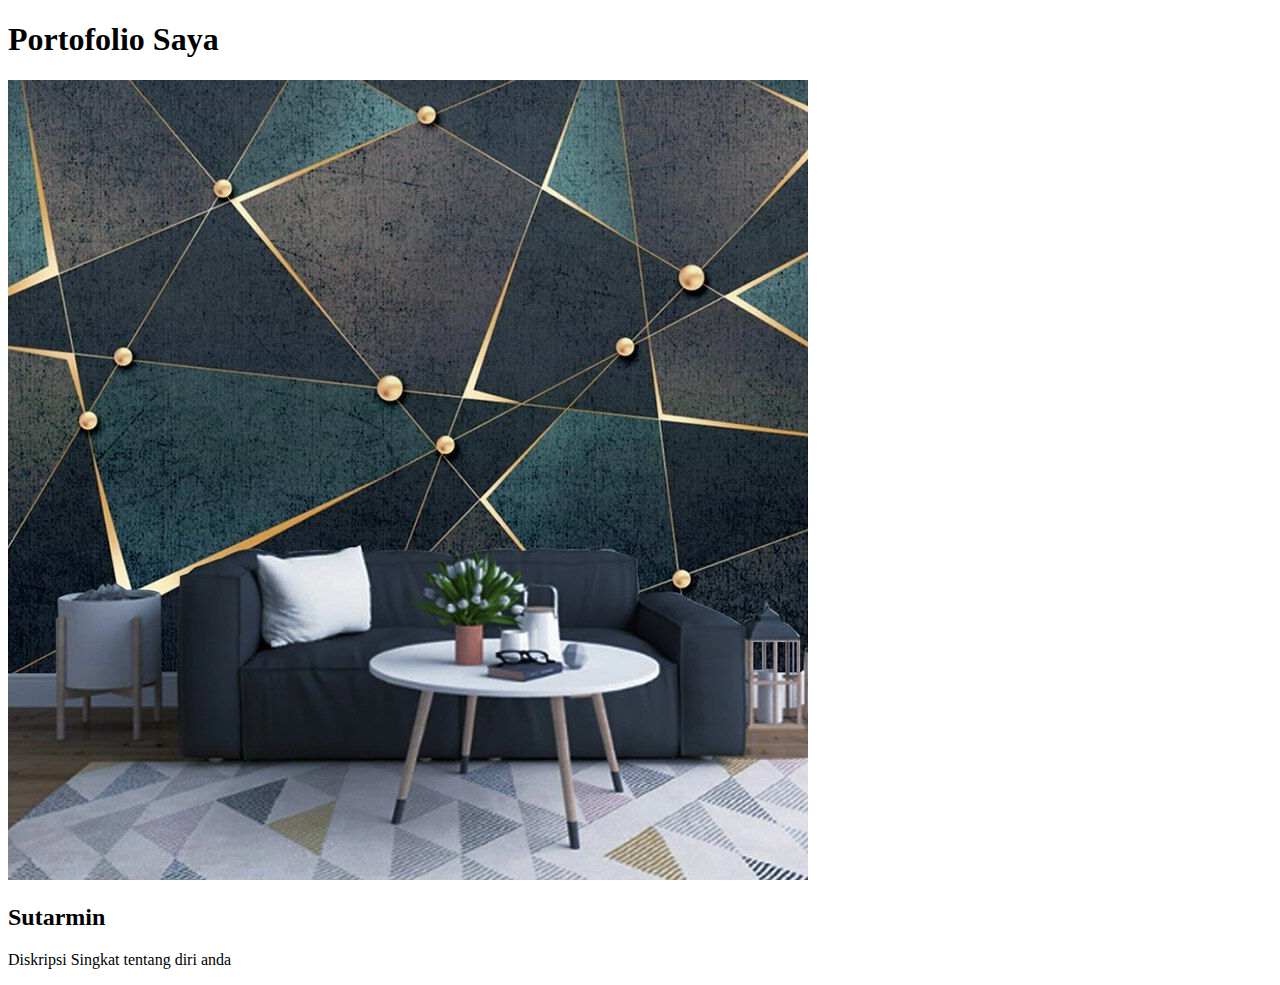
==== index.html @ 098cf462 "#1 profile sudah dikerjakan" ====
<!DOCTYPE html>
<html lang="en">
  <head>
    <meta charset="UTF-8" />
    <meta name="viewport" content="width=device-width, initial-scale=1.0" />
    <title>My Portofolio</title>
    <link rel="stylesheet" type="text/css" href="./assets/css/styles.css" />
  </head>
  <body>
    <header>
      <h1>Portofolio Saya</h1>
    </header>
    <section class="profile">
      <img src="assets/images/Foto profil.jpg" alt="foto profile" />
      <div class="profile-info">
        <h2>Sutarmin</h2>
        <p>Diskripsi Singkat tentang diri anda</p>
      </div>
    </section>
  </body>
</html>
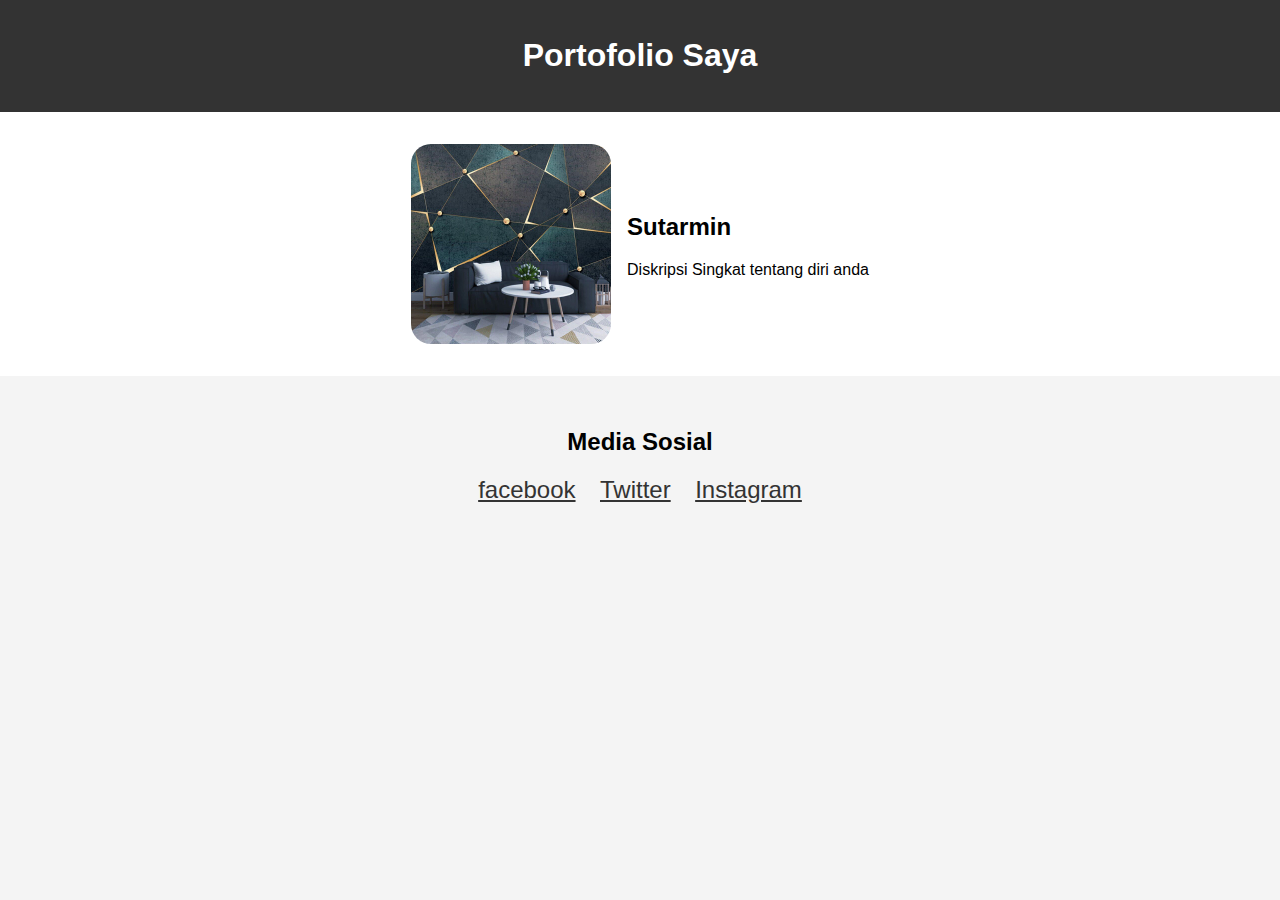
==== commit 2234b3a0: "#2 fitur media sosial selesai" ====
--- a/index.html
+++ b/index.html
@@ -17,5 +17,13 @@
         <p>Diskripsi Singkat tentang diri anda</p>
       </div>
     </section>
+
+    <!-- Section Social Media-->
+    <section class="social-media">
+      <h2>Media Sosial</h2>
+      <a href="https://www.facebook.com/">facebook</a>
+      <a href="https://www.Twitter.com/">Twitter</a>
+      <a href="https://www.Instagram.com/">Instagram</a>
+    </section>
   </body>
 </html>
--- a/assets/css/styles.css
+++ b/assets/css/styles.css
@@ -0,0 +1,49 @@
+body {
+  font-family: Arial, sans-serif;
+  margin: 0;
+  padding: 0;
+  background-color: #f4f4f4;
+}
+header {
+  background-color: #333;
+  color: #fff;
+  text-align: center;
+  padding: 1em;
+}
+.profile {
+  display: flex;
+  align-items: center;
+  justify-content: center;
+  padding: 2em;
+  background-color: #fff;
+}
+.profile img {
+  max-width: 200px;
+  border-radius: 10%;
+  margin-right: 1em;
+}
+.profile-info {
+  text-align: left;
+}
+.container {
+  display: grid;
+  grid-template-columns: repeat(auto-fit, minmax(250px, 1fr));
+  gap: 1em;
+  padding: 2em;
+}
+.item {
+  border: 1px solid #ccc;
+  padding: 1em;
+  background-color: #fff;
+}
+.social-media {
+  text-align: center;
+  background-color: #f4f4f4;
+  padding: 2em;
+}
+.social-media a {
+  display: inline-block;
+  margin: 0 10px;
+  color: #333;
+  font-size: 1.5em;
+}
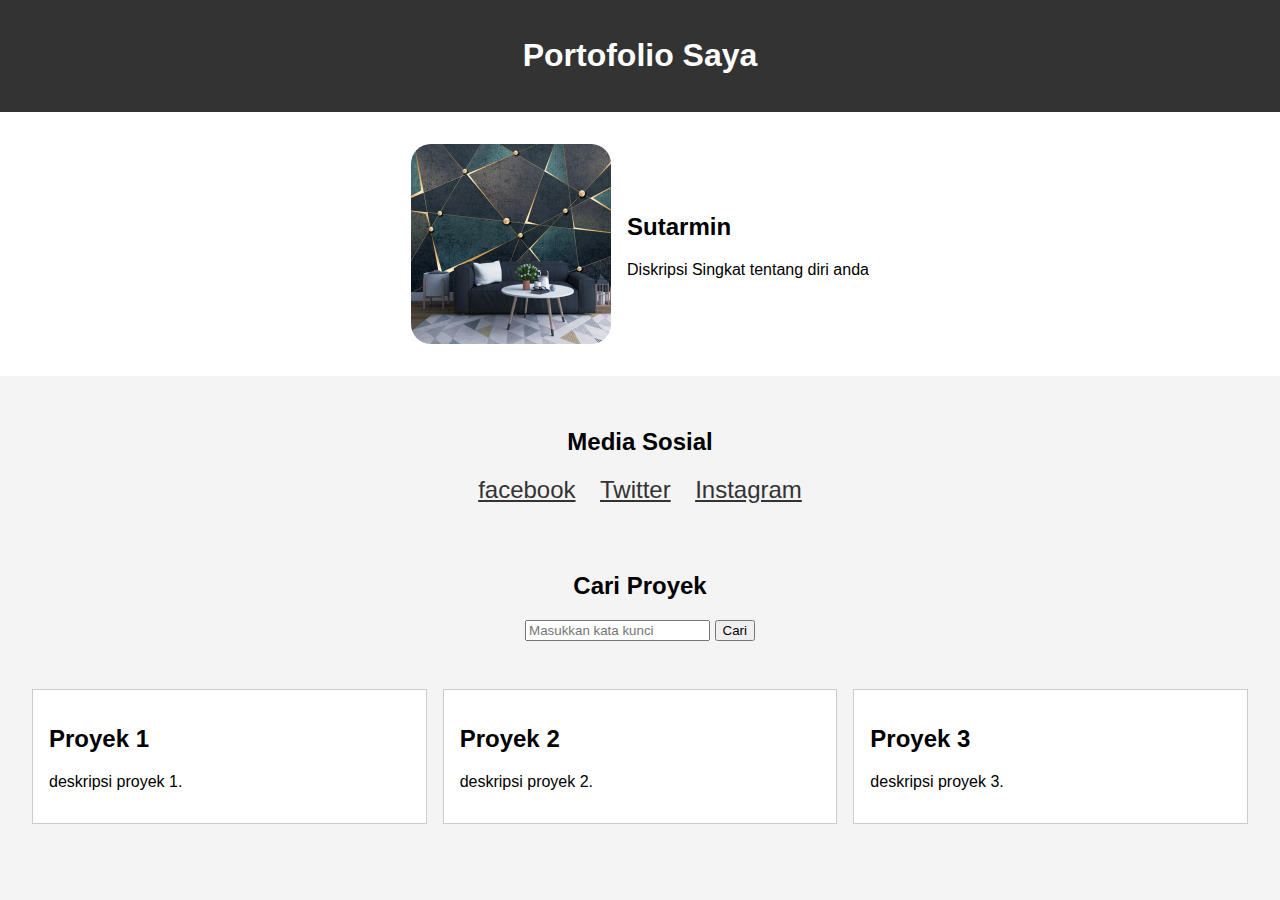
==== commit 72a269ce: "#3 portofolio selesai dikerjakan" ====
--- a/index.html
+++ b/index.html
@@ -25,5 +25,19 @@
       <a href="https://www.Twitter.com/">Twitter</a>
       <a href="https://www.Instagram.com/">Instagram</a>
     </section>
+
+    <!-- Section portofolio -->
+    <section class="search-form">
+      <h2>Cari Proyek</h2>
+      <form action="#">
+        <input type="text" name="search" placeholder="Masukkan kata kunci" />
+        <button type="submit">Cari</button>
+      </form>
+    </section>
+    <div class="container" id="portfolioContainer">
+      <!-- List portofolio akan ditambahkan oleh JavaScript di sini -->
+    </div>
+
+    <script src="./assets/js/index.js"></script>
   </body>
 </html>
--- a/assets/css/styles.css
+++ b/assets/css/styles.css
@@ -47,3 +47,9 @@
   color: #333;
   font-size: 1.5em;
 }
+
+.search-form {
+  text-align: center;
+  padding: 1em;
+  background-color: #f4f4f4;
+}
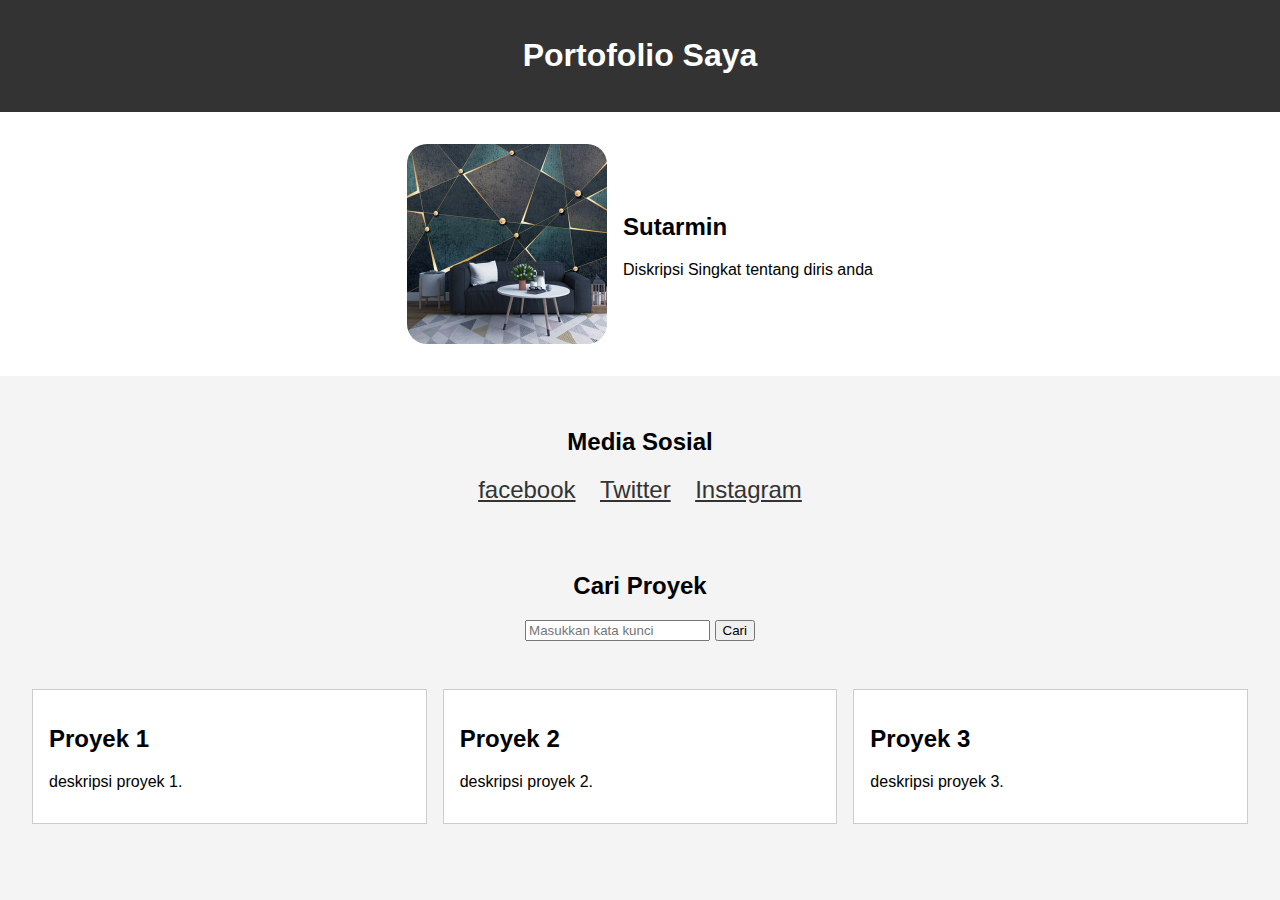
==== commit a0ea314c: "#3 selesai" ====
--- a/index.html
+++ b/index.html
@@ -14,7 +14,7 @@
       <img src="assets/images/Foto profil.jpg" alt="foto profile" />
       <div class="profile-info">
         <h2>Sutarmin</h2>
-        <p>Diskripsi Singkat tentang diri anda</p>
+        <p>Diskripsi Singkat tentang diris anda</p>
       </div>
     </section>
 
